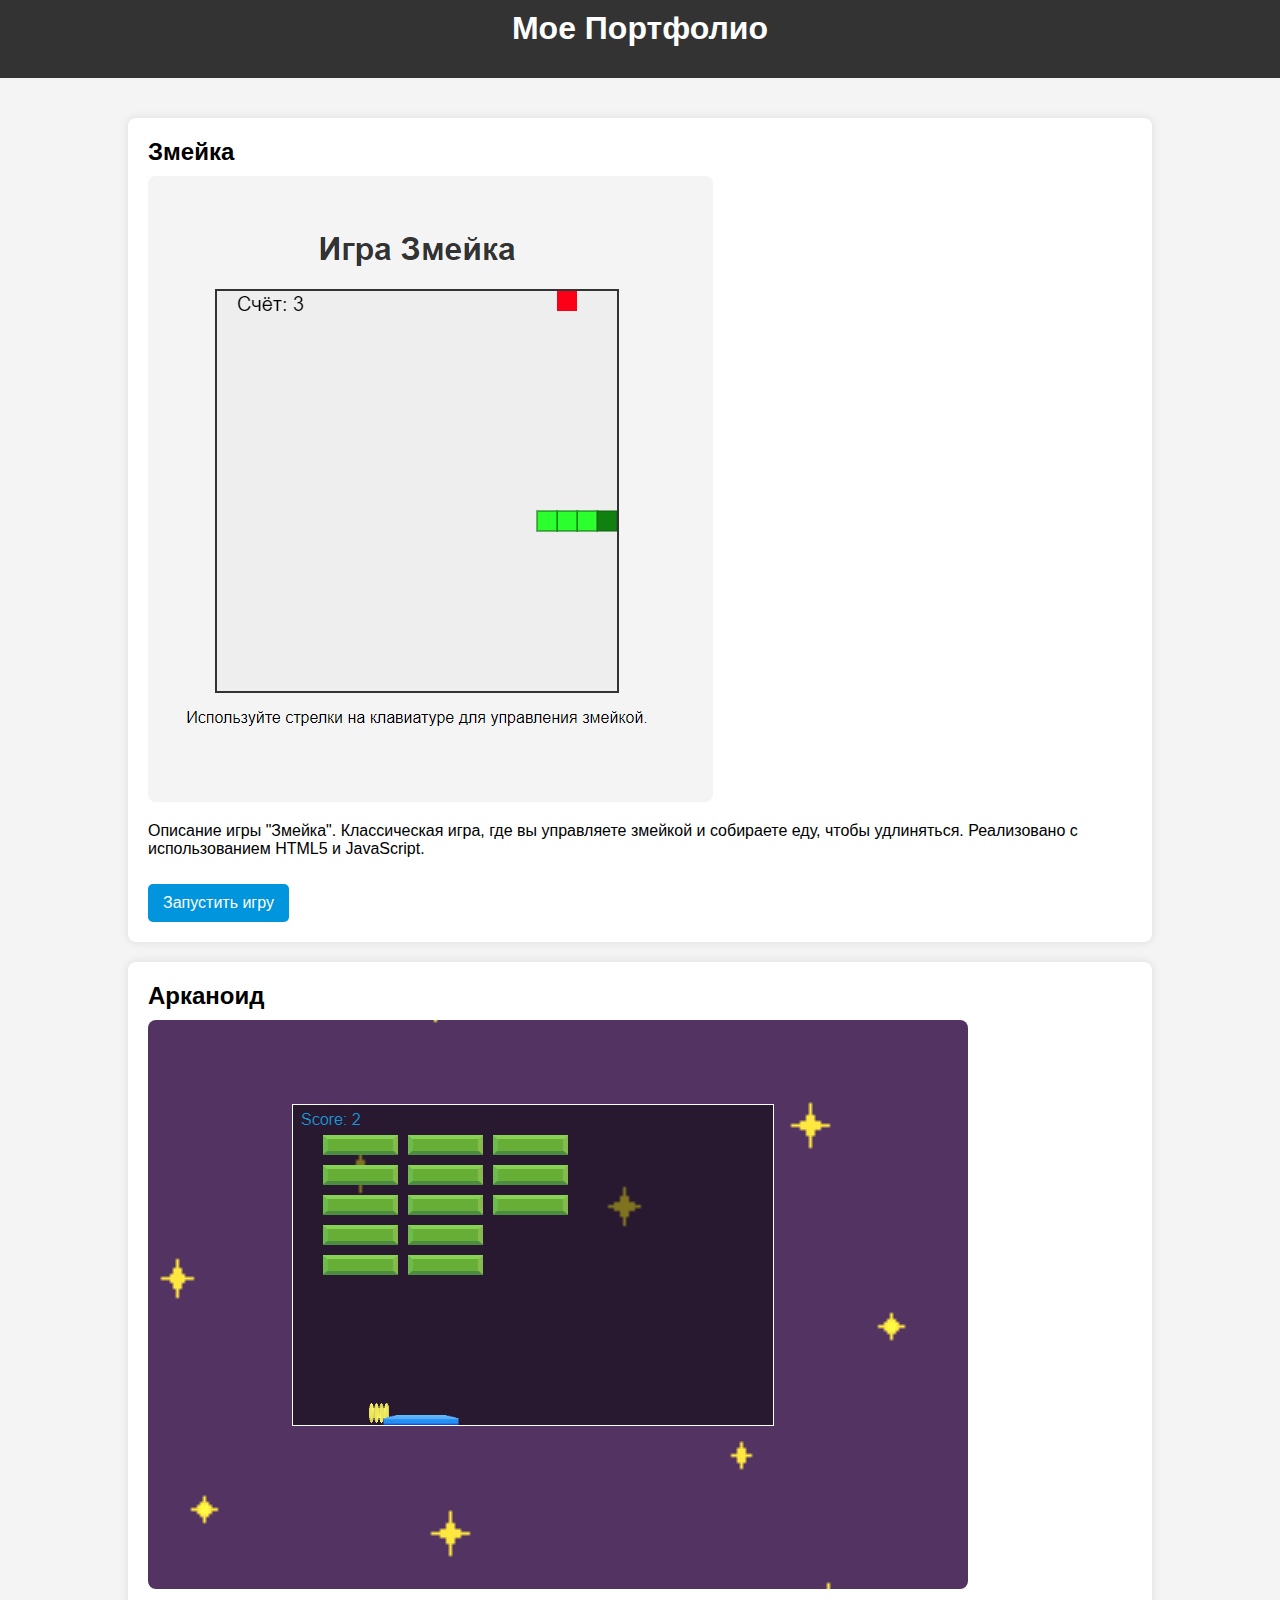
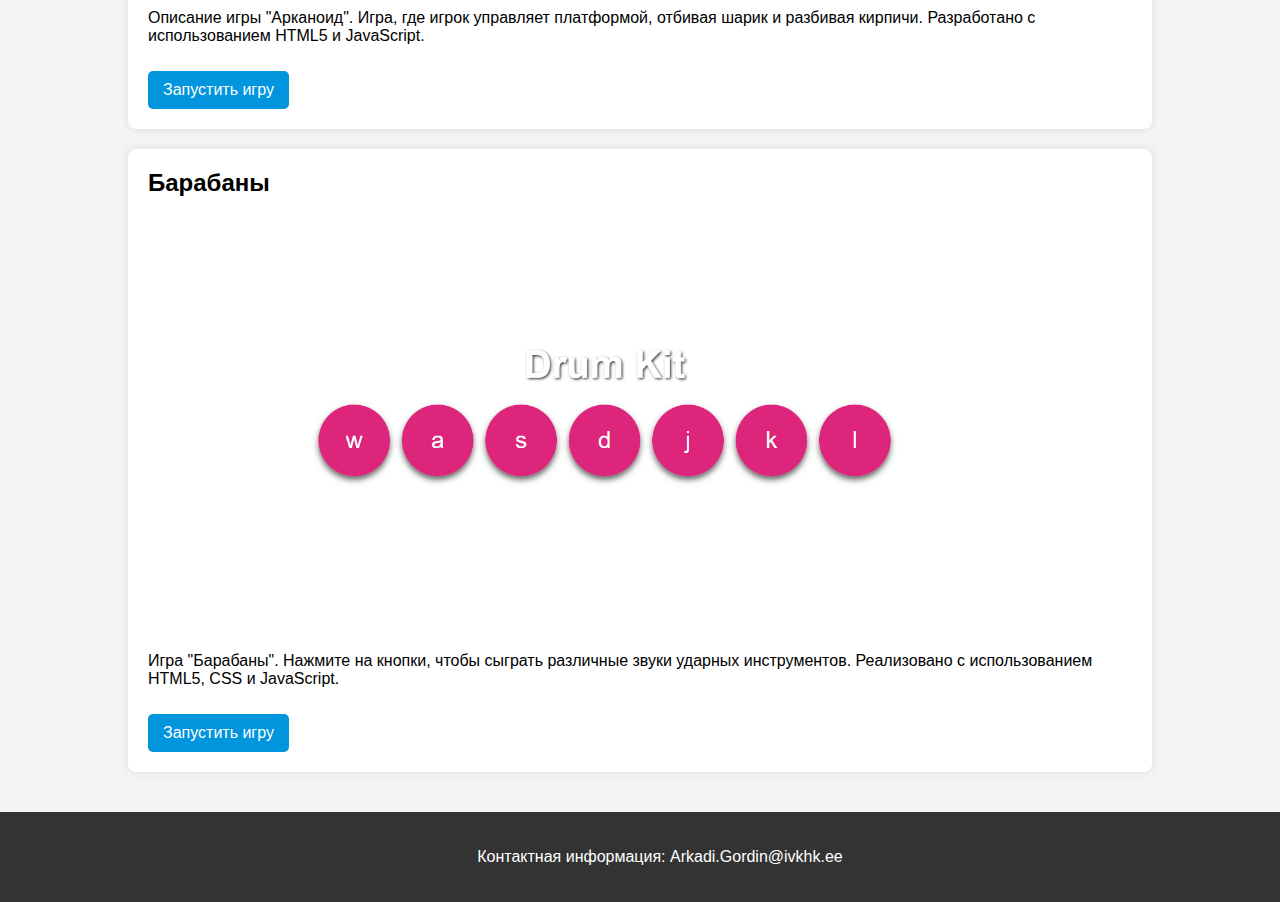
==== Portfolio/index.html @ fecd3a43 "Add files via upload" ====
<!DOCTYPE html>
<html lang="ru">
<head>
    <meta charset="UTF-8">
    <meta name="viewport" content="width=device-width, initial-scale=1.0">
    <title>Портфолио</title>
    <style>
        body {
            font-family: Arial, sans-serif;
            margin: 0;
            padding: 0;
            background-color: #f4f4f4;
        }
        header {
            background: #333;
            color: #fff;
            padding: 10px 0;
            text-align: center;
        }
        .container {
            width: 80%;
            margin: auto;
            overflow: hidden;
            padding: 20px;
        }
        img {
            max-width: 100%;
            height: auto;
            border-radius: 8px;
        }
        h1 {
            margin-top: 0;
        }
        .portfolio-item {
            background: #fff;
            padding: 20px;
            margin: 20px 0;
            border-radius: 8px;
            box-shadow: 0 0 10px rgba(0, 0, 0, 0.1);
        }
        .portfolio-item h2 {
            margin: 0 0 10px;
        }
        footer {
            text-align: center;
            padding: 20px;
            background: #333;
            color: #fff;
            position: relative;
            bottom: 0;
            width: 100%;
        }
        a.button {
            display: inline-block;
            padding: 10px 15px;
            background-color: #0095DD;
            color: white;
            text-decoration: none;
            border-radius: 5px;
            margin-top: 10px;
        }
        a.button:hover {
            background-color: #007BB5;
        }
    </style>
</head>
<body>

<header>
    <h1>Мое Портфолио</h1>
</header>

<div class="container">
    <div class="portfolio-item">
        <h2>Змейка</h2>
        <img src="snake.PNG" alt="Змейка">
        <p>Описание игры "Змейка". Классическая игра, где вы управляете змейкой и собираете еду, чтобы удлиняться. Реализовано с использованием HTML5 и JavaScript.</p>
        <a href="zmeika/zmeika.html" class="button">Запустить игру</a>
    </div>

    <div class="portfolio-item">
        <h2>Арканоид</h2>
        <img src="arkanoid.PNG" alt="Арканоид">
        <p>Описание игры "Арканоид". Игра, где игрок управляет платформой, отбивая шарик и разбивая кирпичи. Разработано с использованием HTML5 и JavaScript.</p>
        <a href="arcanoid/index.html" class="button">Запустить игру</a>
    </div>

    <div class="portfolio-item">
        <h2>Барабаны</h2>
        <img src="Drumkit.PNG" alt="Барабаны">
        <p>Игра "Барабаны". Нажмите на кнопки, чтобы сыграть различные звуки ударных инструментов. Реализовано с использованием HTML5, CSS и JavaScript.</p>
        <a href="drums/index.html" class="button">Запустить игру</a>
    </div>
</div>

<footer>
    <p>Контактная информация: Arkadi.Gordin@ivkhk.ee</p>
</footer>

</body>
</html>
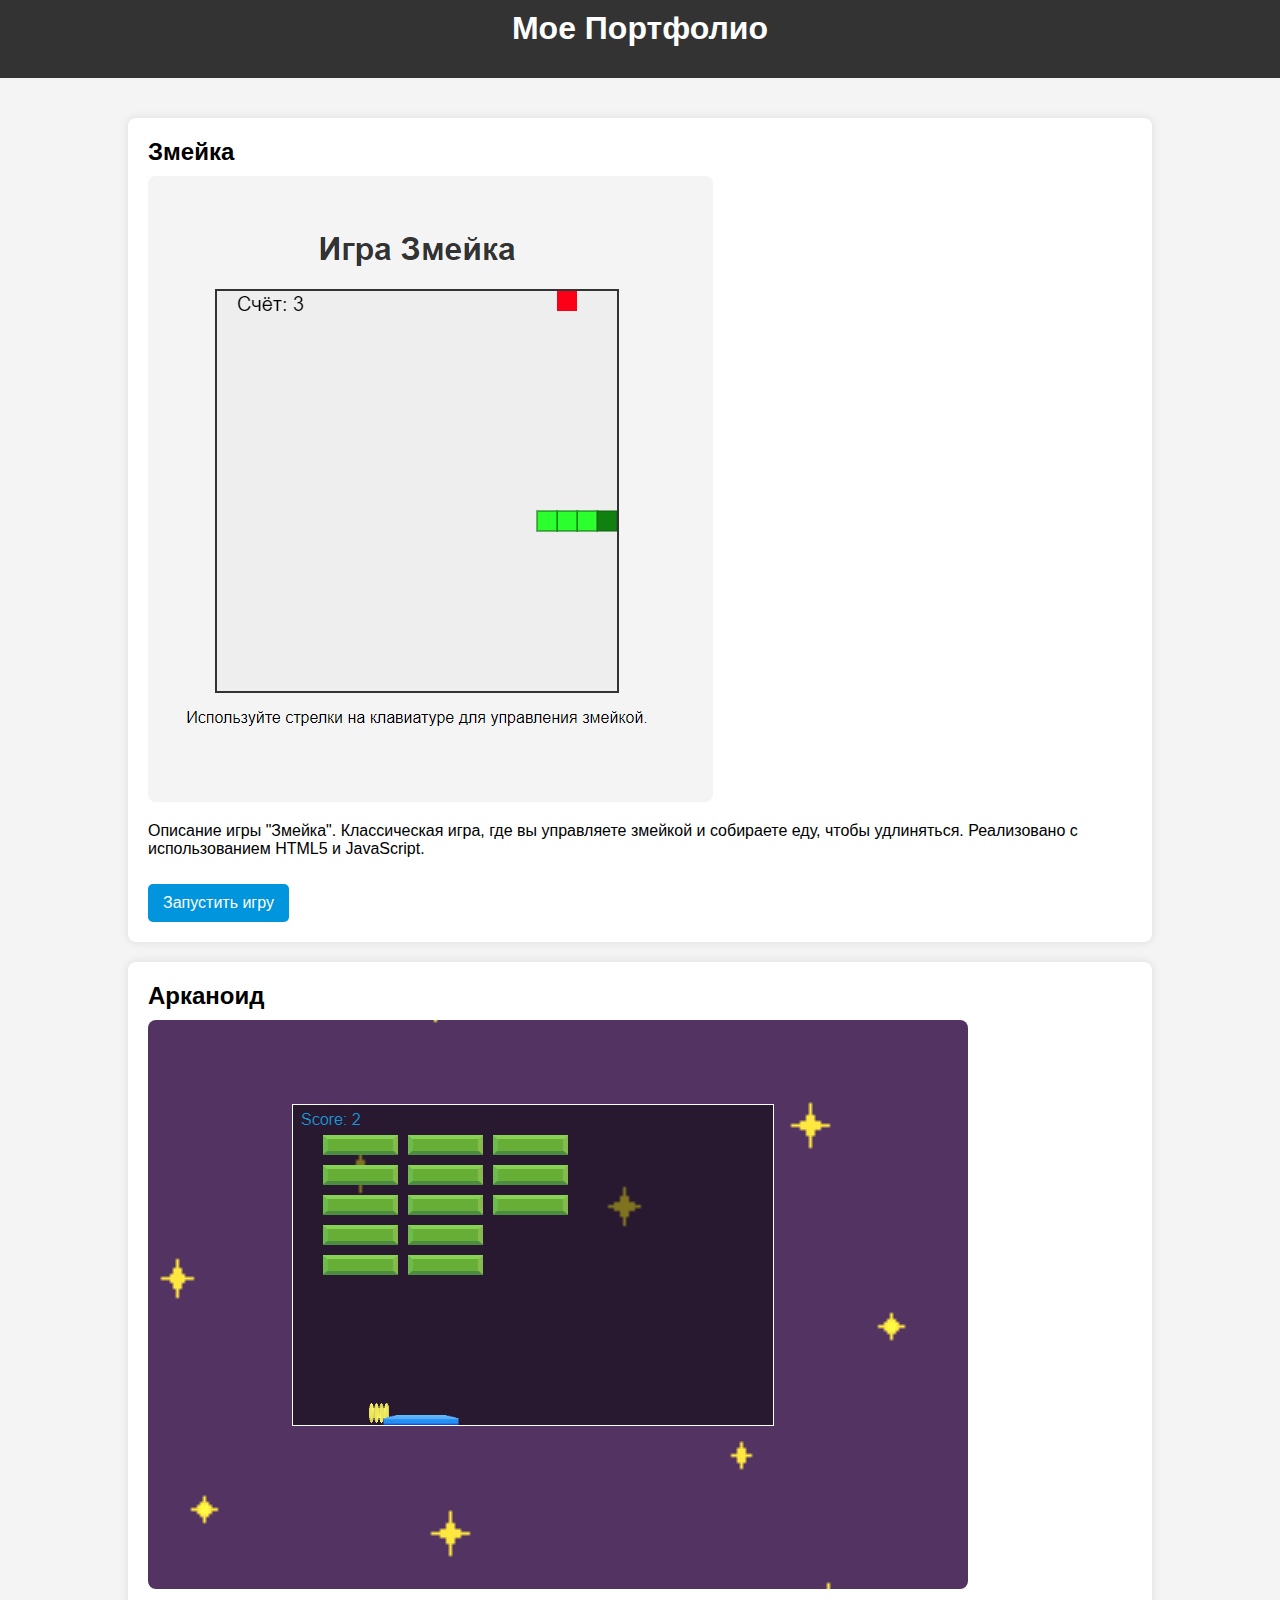
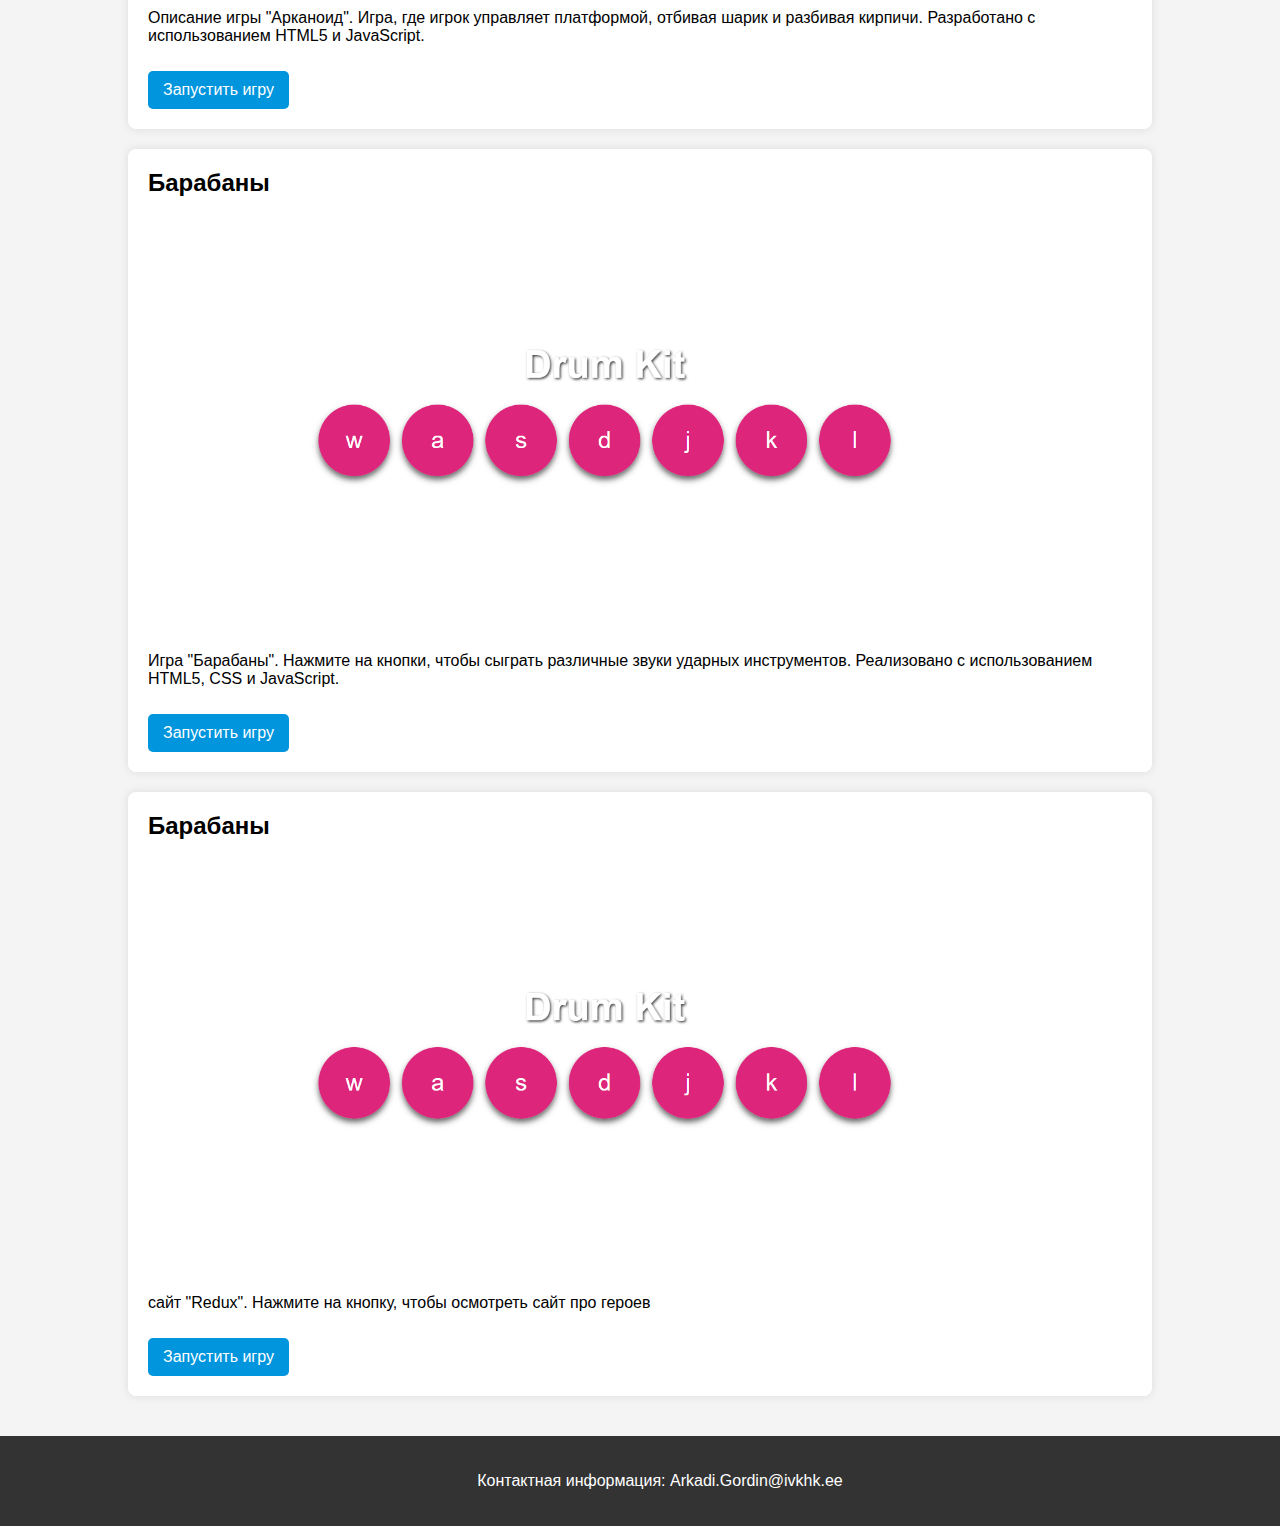
==== commit f9568aad: "Update index.html" ====
--- a/Portfolio/index.html
+++ b/Portfolio/index.html
@@ -75,21 +75,27 @@
         <h2>Змейка</h2>
         <img src="snake.PNG" alt="Змейка">
         <p>Описание игры "Змейка". Классическая игра, где вы управляете змейкой и собираете еду, чтобы удлиняться. Реализовано с использованием HTML5 и JavaScript.</p>
-        <a href="zmeika/zmeika.html" class="button">Запустить игру</a>
+        <a href="Zmeika/zmeika.html" class="button">Запустить игру</a>
     </div>
 
     <div class="portfolio-item">
         <h2>Арканоид</h2>
         <img src="arkanoid.PNG" alt="Арканоид">
         <p>Описание игры "Арканоид". Игра, где игрок управляет платформой, отбивая шарик и разбивая кирпичи. Разработано с использованием HTML5 и JavaScript.</p>
-        <a href="arcanoid/index.html" class="button">Запустить игру</a>
+        <a href="Arcanoid/index.html" class="button">Запустить игру</a>
     </div>
 
     <div class="portfolio-item">
         <h2>Барабаны</h2>
         <img src="Drumkit.PNG" alt="Барабаны">
         <p>Игра "Барабаны". Нажмите на кнопки, чтобы сыграть различные звуки ударных инструментов. Реализовано с использованием HTML5, CSS и JavaScript.</p>
-        <a href="drums/index.html" class="button">Запустить игру</a>
+        <a href="Drums/index.html" class="button">Запустить игру</a>
+    </div>
+     <div class="portfolio-item">
+        <h2>Барабаны</h2>
+        <img src="Drumkit.PNG" alt="Барабаны">
+        <p>сайт "Redux". Нажмите на кнопку, чтобы осмотреть сайт про героев</p>
+        <a href="React-Redux-heroes/index.html" class="button">Запустить игру</a>
     </div>
 </div>
 
@@ -98,4 +104,4 @@
 </footer>
 
 </body>
-</html>+</html>
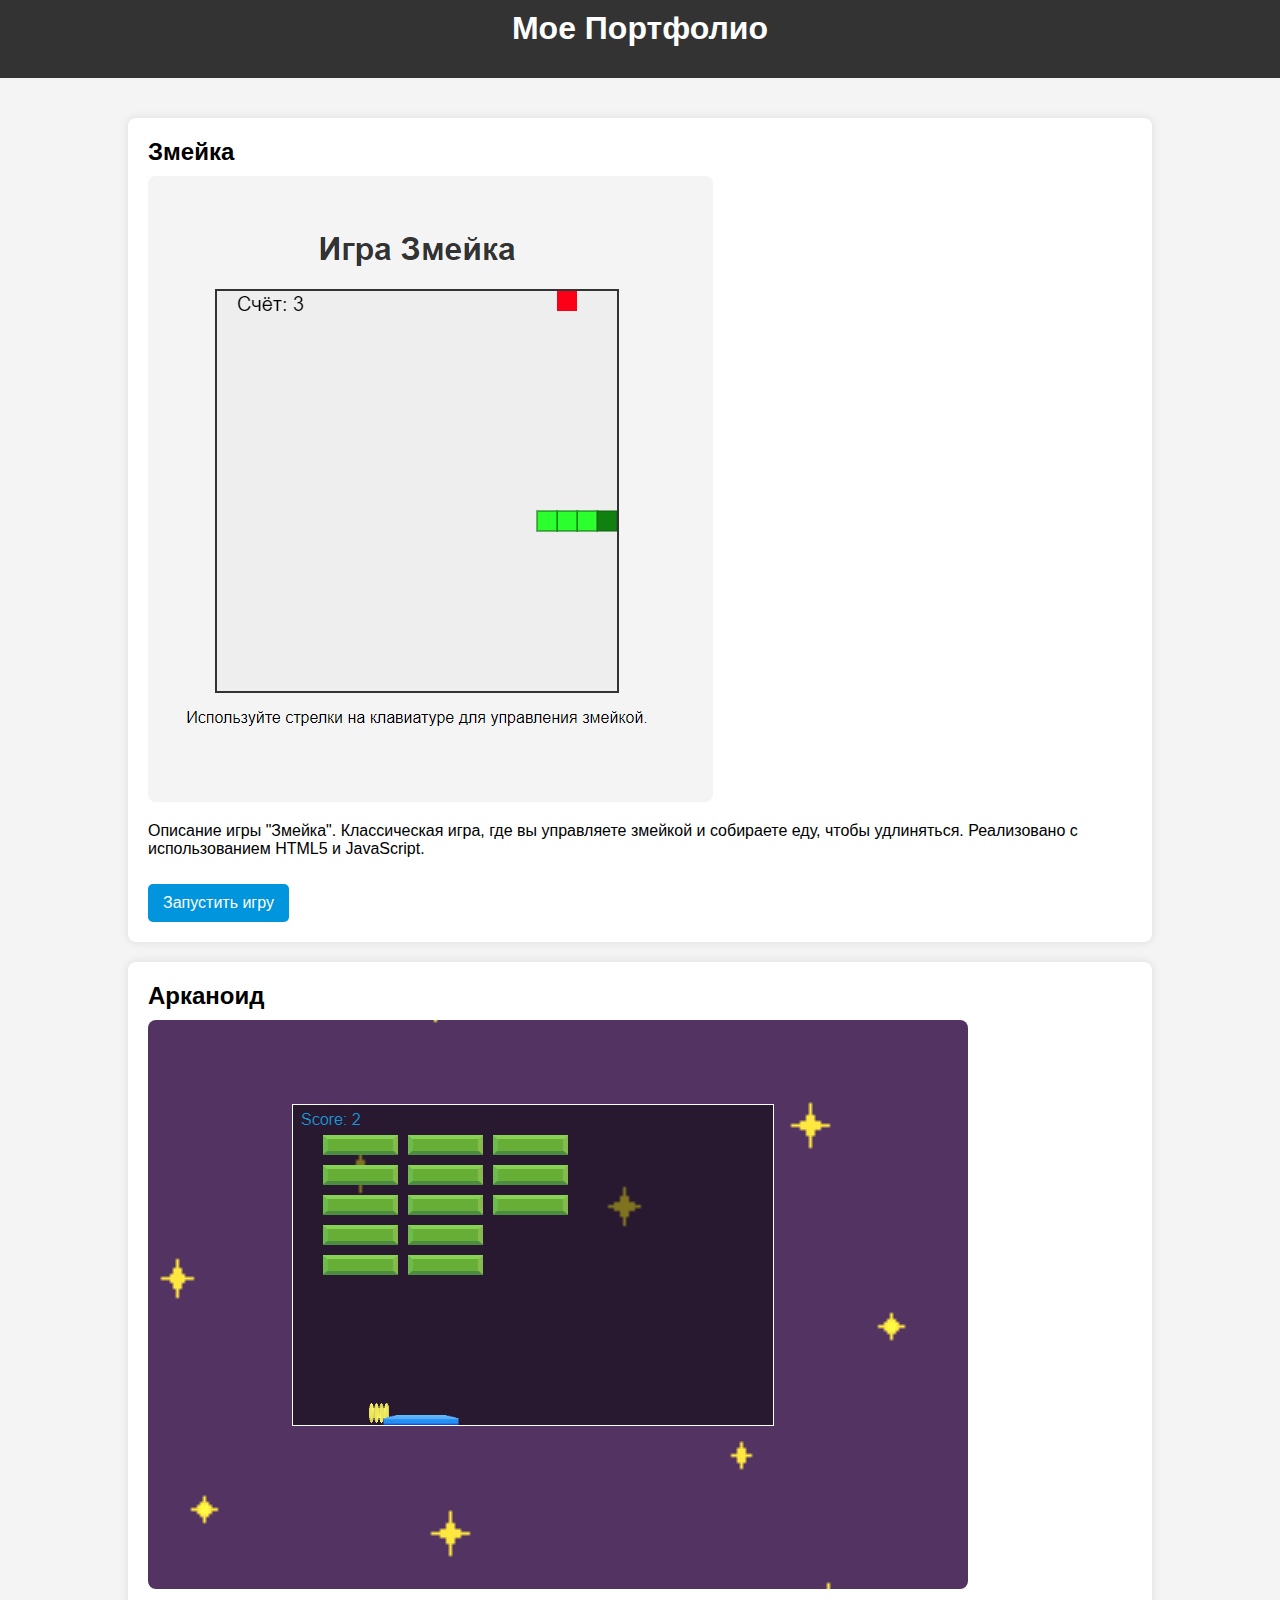
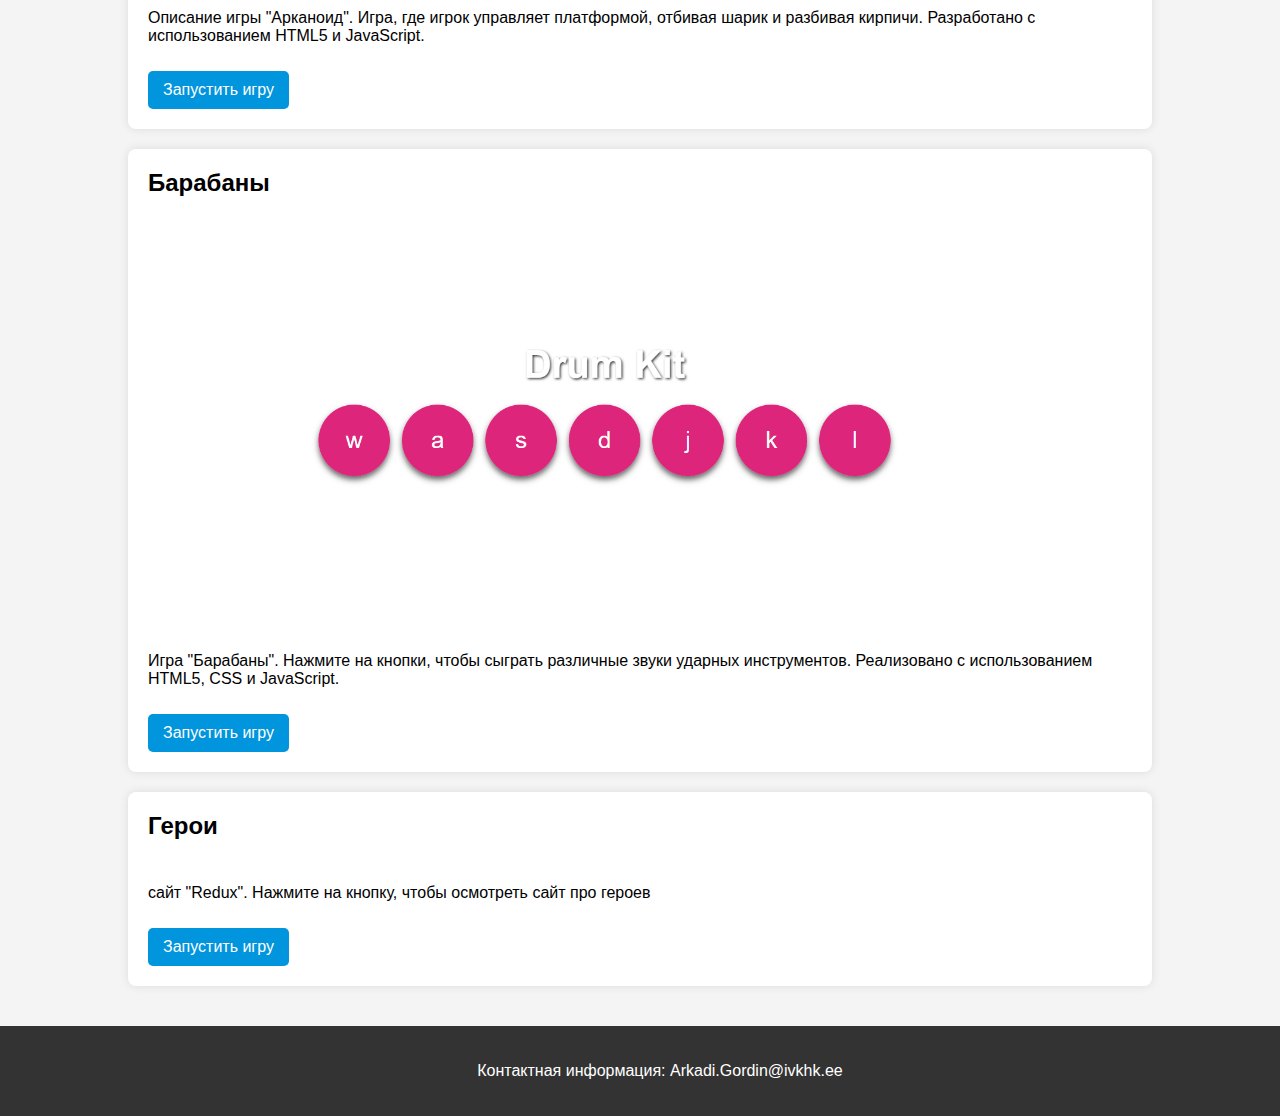
==== commit f30ab2c8: "Update index.html" ====
--- a/Portfolio/index.html
+++ b/Portfolio/index.html
@@ -92,8 +92,8 @@
         <a href="Drums/index.html" class="button">Запустить игру</a>
     </div>
      <div class="portfolio-item">
-        <h2>Барабаны</h2>
-        <img src="Drumkit.PNG" alt="Барабаны">
+        <h2>Герои</h2>
+        <img src="" alt="">
         <p>сайт "Redux". Нажмите на кнопку, чтобы осмотреть сайт про героев</p>
         <a href="React-Redux-heroes/index.html" class="button">Запустить игру</a>
     </div>
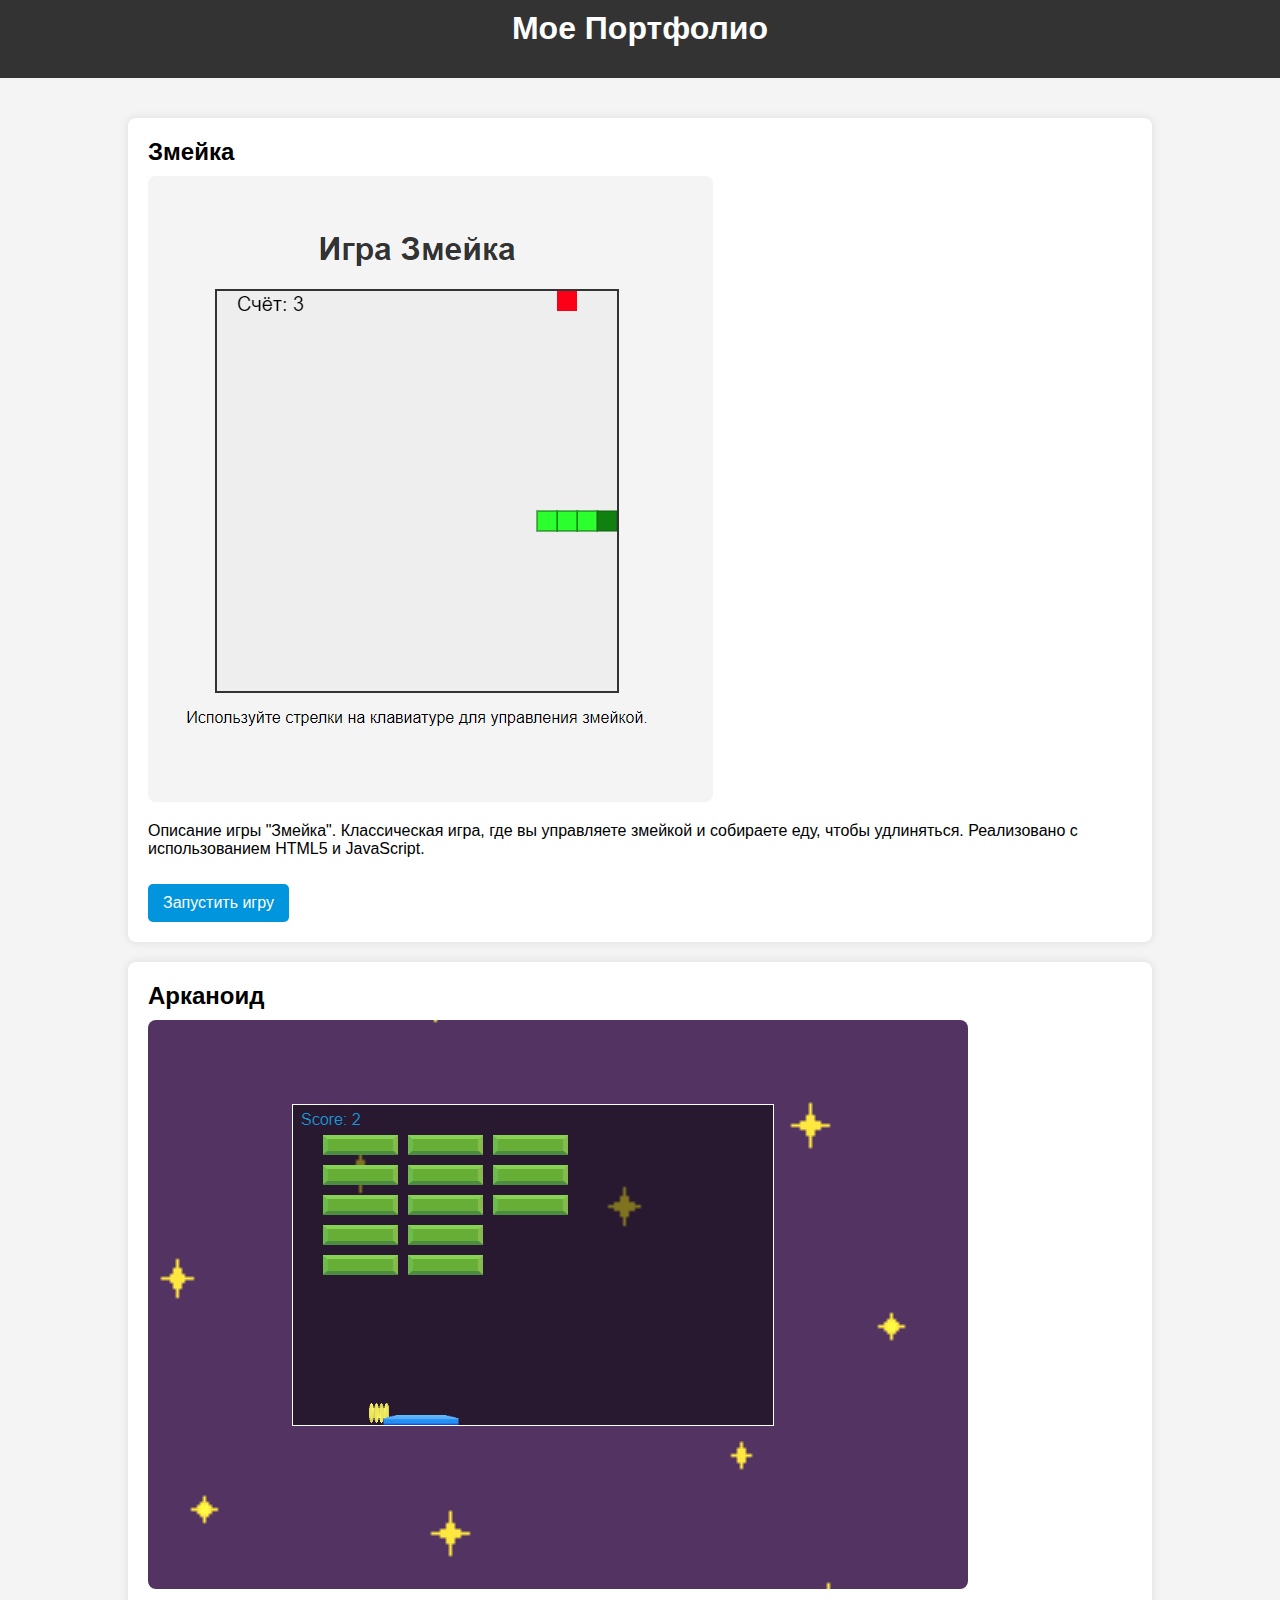
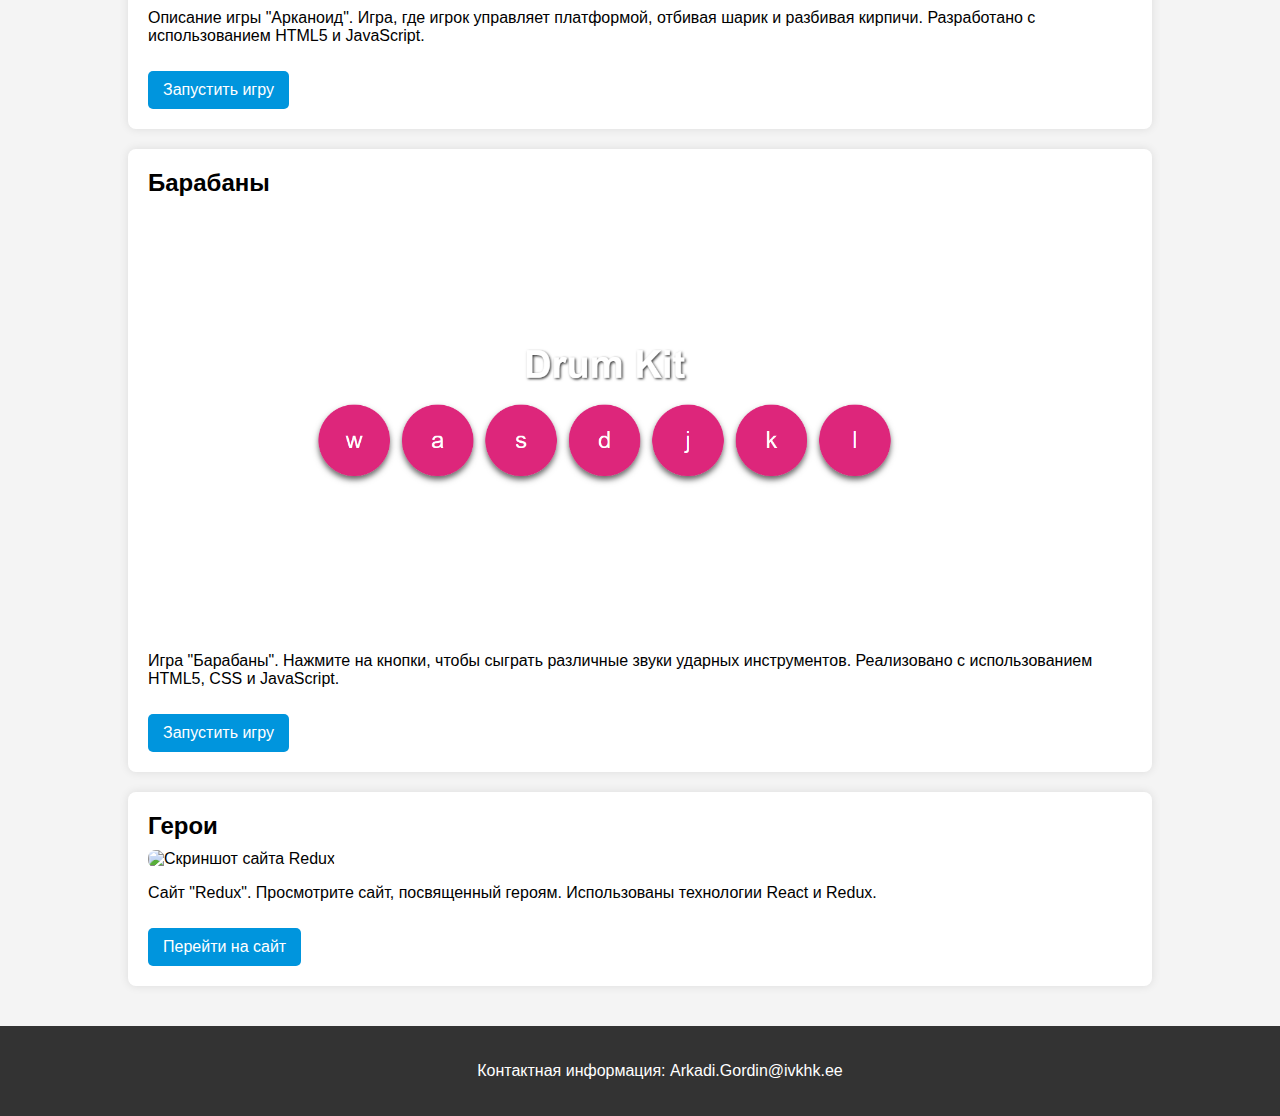
==== commit 633d3016: "Update index.html" ====
--- a/Portfolio/index.html
+++ b/Portfolio/index.html
@@ -92,11 +92,11 @@
         <a href="Drums/index.html" class="button">Запустить игру</a>
     </div>
      <div class="portfolio-item">
-        <h2>Герои</h2>
-        <img src="" alt="">
-        <p>сайт "Redux". Нажмите на кнопку, чтобы осмотреть сайт про героев</p>
-        <a href="React-Redux-heroes/index.html" class="button">Запустить игру</a>
-    </div>
+    <h2>Герои</h2>
+    <img src="heroes.PNG" alt="Скриншот сайта Redux">
+    <p>Сайт "Redux". Просмотрите сайт, посвященный героям. Использованы технологии React и Redux.</p>
+    <a href="React-Redux-heroes/index.html" class="button">Перейти на сайт</a>
+     </div>
 </div>
 
 <footer>
